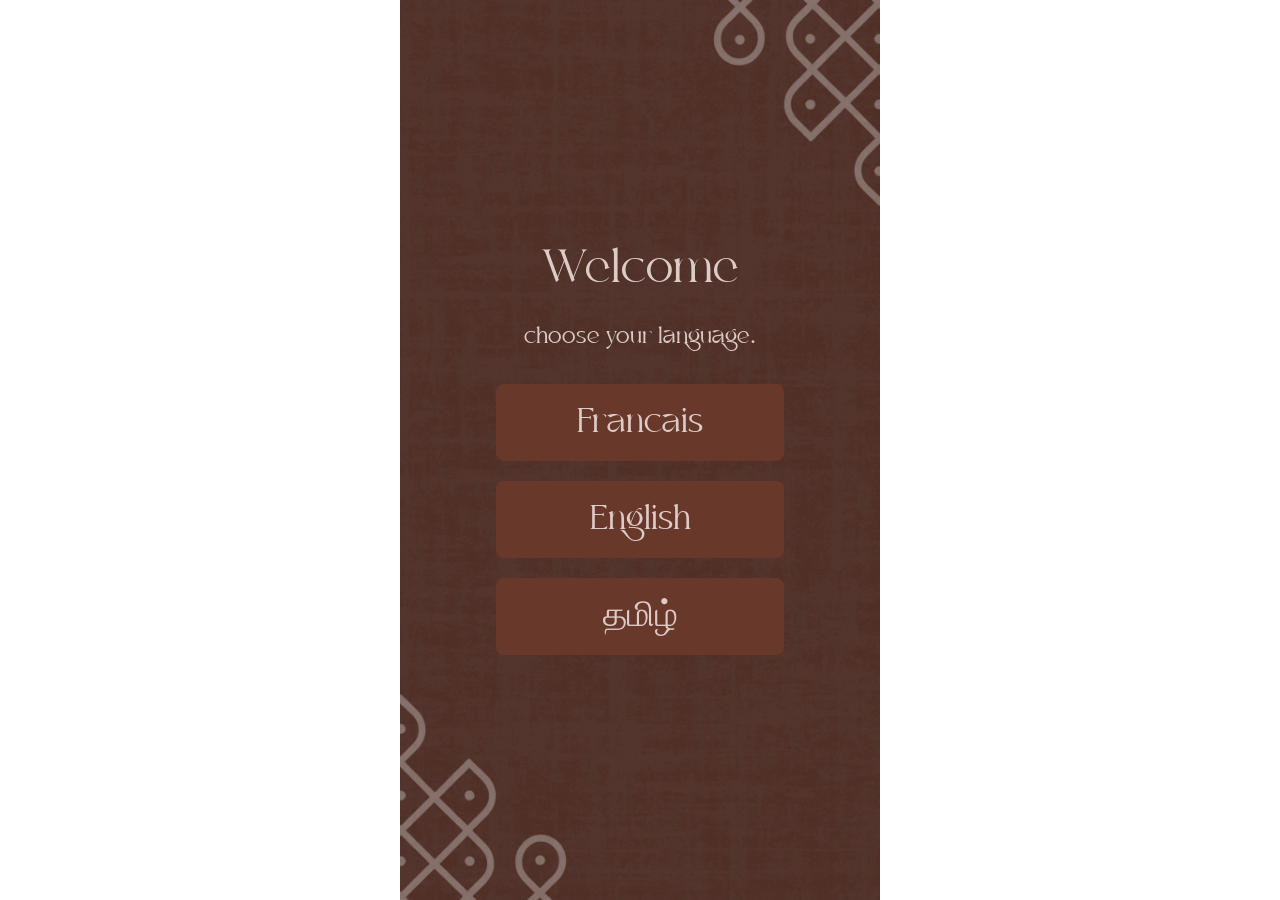
==== index.html @ c81c8fd9 "Ajout main page reception" ====
<!DOCTYPE html>
<html lang="fr">
    <head>
        <meta charset="utf-8">
        <meta name="viewport" content="width=device-width, initial-scale=1.0, maximum-scale=1.0, user-scalable=no, viewport-fit=cover">
        <title>Niv & Pri - Wedding</title>
        <link rel="stylesheet" href="css/main/main.css">
        <link rel="stylesheet" href="css/loader.css">
        <link rel="stylesheet" href="https://unpkg.com/aos@next/dist/aos.css" />
    </head>
    <body>

        <div class="loader" id="loader">
            <img src="assets/img/p-n-logo.png"/>

            <div class="loader__track">
                <div class="loader__bar" id="loader__bar"></div>
            </div>
        </div>
 

        <div id="language-screen" class="language-section">

            <div class="language-title">
                <span class="bold-text">Welcome</span>
                <br>
                <span class="regular-text">choose your language.</span>
            </div>
            <div class="language-fr">
                <button class="language-box" onclick="selectLang('fr')">
                   <span>Francais</span> 
                </button>
            </div>
            <div class="language-an">
                <button class="language-box" onclick="selectLang('en')">
                    <span>English</span>
                </button>
            </div>
            <div class="language-ta">
                <button class="language-box" onclick="selectLang('ta')">
                    <span>தமிழ்</span>
                </button>
            </div>
            <img class="kolam-1" src="assets/img/kolam.png" />
            <img class="kolam-2" src="assets/img/kolam.png" />
        </div>
       
        <div id="content-screen" class="content-section">
            
            <div id="main-screen" class="main-section">

                    <div class="main-title">
                        <h1>Priyangan & Nivertha</h1>
                    </div>
                    <div class="main-deco">
                        <img class="main-deco-1" src="assets/img/deco-guirlande.png"/>
                        <img class="main-deco-2" src="assets/img/deco-guirlande.png"/>
                    </div>
                    <div class="main-image">
                        <img src="assets/img/cadre_pi_ni.png" class="colo-img"/>
                    </div>
                    <div class="main-desc">
                        <span data-i18n="main-rel-details" class="main-desc-animation-1">Hindu Ceremony Details</span>
                        <span data-i18n="main-rec-details" class="main-desc-animation-2">Reception Details</span>
                    </div>
            </div>

            <div  class="infos-section">
                
                <div class="info-bar"><hr/></div>
                <div class="info-bg-logo-1">
                    <img src="assets/img/lotus.png"/>
                </div>
                <div class="info-desc">
                    <p data-i18n="info-desc" class="info-desc">
                        Bienvenue sur notre site web dédié à notre mariage. Vous trouverez ici toutes les informations nécessaires pour vous guider tout au long de cette journée très spéciale. Nous avons hâte de créer ces souvenirs avec vous. 
                        Jetez un œil ci-dessous pour ne rien manquer ! 
                    </p>
                </div>
                <div class="info-bg-logo-2">
                    <img src="assets/img/lotus.png"/>
                    </div>
                <div class="info-image-1"> 
                    <img src="assets/img/cadre-pri.png"/>
                </div>
                <div class="info-image-2">
                    <img src="assets/img/cadre-niv.png"/>
                </div>


            </div>


            <div class="superposed-images-section">
                 <div class="superposed-logo">
                        <img src="assets/img/ganesh-2.png"/>
                    </div>
                <div class="superposed-container">
                    <!-- Logo centré au-dessus -->
                   
                    
                    <!-- 4 images superposées -->
                    <div class="superposed-grid">
                        <!-- Image 1 - en haut à gauche -->
                        <div class="superposed-item item-1">
                            <img src="assets/img/env_back.png" alt="Image 1" />
                        </div>
                        
                        <!-- Image 2 - en haut à droite -->
                        <div class="superposed-item item-2">
                            <div class="image-trigger" data-i18n-data-image="img-carte-fr" data-image="assets/img/carte-fr.png" style="cursor: pointer;">

                                <img  data-i18n-img="img-carte-fr" src="assets/img/carte-reception-en.png" alt="Carte"/>
                            </div>
                        </div>
                        
                        <!-- Image 3 - en bas à gauche -->
                        <div class="superposed-item item-3">
                           <img src="assets/img/jasmin.png"/>
                        </div>
                        
                        <div class="superposed-item item-4">
                            <img src="assets/img/paon.png"/>
                        </div>

                        <div class="superposed-item item-5">
                            <img src="assets/img/carte-pn.png"/>
                        </div>
                        <!-- Image 4 - en bas à droite -->
                        <div class="superposed-item item-6">
                            <img src="assets/img/env_front.png" alt="Image 6" />
                        </div>
                    </div>
                </div>
            </div>

            <div class="ct-section">
                <div class="ct-deco">
                <img class="ct-deco-1" src="assets/img/deco-guirlande-2.png"/>
                </div>
                <div class="ct-title">
                    <h1 data-i18n="cd-title">Count Down</h1>
                </div>
                <div class="ct-content">
                    <div class="ct-days">
                        <h1 id="ct-h1-days"> -- </h1>
                        <p data-i18n="cd-days">days</p>
                    </div>
                    <div class="ct-hours">
                        <h1 id="ct-h1-hours"> -- </h1>
                        <p data-i18n="cd-hours">hours</p>
                    </div>
                    <div class="ct-mins">
                        <h1 id="ct-h1-mins"> -- </h1>
                        <p data-i18n="cd-minutes">minutes</p>
                    </div>
                    <div class="ct-secs">
                        <h1 id="ct-h1-secs"> -- </h1>
                        <p data-i18n="cd-secondes">secondes</p>
                    </div>

                </div>
            </div>

            <div class="rel-place-section">
                <div class="rel-place-title"> 
                    <h1 data-i18n="rel-place-title">About the place</h1>
                </div>
                <div class="rel-place-image">
                    <img src="assets/img/carte-salle.png"/>
                </div>
                <div class="rel-place-desc">
                    <h1 data-i18n="rel-place-desc" class="rel-place-desc-title">
                        The ceremony
                    </h1>
                    <p class="rel-place-desc-adresse">
                        La Verrière 91
                        <br>
                        3 Rue Marie Marvingt, 
                        <br>
                        91700 Fleury-Mérogis
                    </p>
                    
                </div>
                <div class="rel-place-dress-code">
                    <h1 data-i18n="rel-place-dress-code" class="rel-place-dress-code-title">Dress code</h1>
                    <p data-i18n="rel-place-dress-code-desc"  class="rel-place-dress-code-desc">
                        Timeless Tradition. We invite you to wear your finest traditional attire in a palette of off-white, gold, and foliage green.
                    </p>
                        <div class="rel-place-colors">
                        <span class="rel-color-code-1"></span>
                        <span class="rel-color-code-2"></span>
                        <span class="rel-color-code-3"></span>
                </div>
                </div>
                
            </div>
            
        <div class="tl-wrap">
            <h2 data-i18n="tl-title" class="tl-title">Timeline</h2>
            <div class="tl-grid">
                <div class="tl-vline"></div>
                
                <!-- Row 1 -->
                <div class="tl-empty" style="grid-column:1; grid-row:1;">
                    <img class="tl-empty-img-left" src="assets/img/vanakkam.png" />

                </div>
                <div class="tl-center" style="grid-row:1;">
                    <div class="tl-dot-tip"></div>
                </div>
                <div class="tl-right-cell" style="grid-row:1;">
                    <div class="inner">
                        <div class="tl-hline"></div>
                        <div class="tl-dot-tip"></div>
                        <div class="tl-content" data-i18n-modal-desc="tl-desc-full-1" data-modal-title="VANAKKAM" data-modal-desc=
                        "The wedding day begins at dawn with the resonant sounds of the Nadaswaram and the Thavil. These two instruments are inseparable in Tamil temple and wedding music; their combined sound is considered supremely auspicious and signals that a sacred
 event is underway.">
                            <h3 >VANAKKAM</h3>
                            <p data-i18n="tl-desc-1">An auspicious welcome.</p>
                            <button data-i18n="tl-desc-read" class="open-modal-btn">Read more</button>
                        </div>
                    </div>
                </div>
                
                <!-- Row 2 -->
                <div class="tl-left-cell" style="grid-row:2;">
                    <div class="inner">
                        <div class="tl-hline"></div>
                        <div class="tl-dot-tip"></div>
                        <div class="tl-content" data-i18n-modal-desc="tl-desc-full-2" data-modal-title="MAPPILAI ALAIPPU " data-modal-desc=
                        "The groom arrives at the venue and is received by the bride's family. The Thozhan (the bride's brother) washes the groom's feet to formally welcomes him into the family. The groom gifts the Thozhan a gold ring in return. Two married women then perform Aalathi, circling a tray bearing a flame three times around the groom to ward off evil spirits and negativity. 
The bride's father garlands the groom.
                        ">
                            <h3>MAPPILAI ALAIPPU </h3>
                            <p data-i18n="tl-desc-2">Welcoming the groom.</p>
                            <button data-i18n="tl-desc-read" class="open-modal-btn">Read more</button>
                        </div>
                    </div>
                </div>
                <div class="tl-center" style="grid-row:2;">
                    <div class="tl-dot-tip"></div>
                </div>
                <div class="tl-empty" style="grid-column:3; grid-row:2;">
                    <img style="width: 75%; top: -10px;"  class="tl-empty-img-right" src="assets/img/tolen.png" />

                </div>
                
                <!-- Row 3 -->
                <div class="tl-empty" style="grid-column:1; grid-row:3;">
                    <img style="width: 80%" class="tl-empty-img-left" src="assets/img/aalathi.png" />

                </div>
                <div class="tl-center" style="grid-row:3;">
                    <div class="tl-dot-tip"></div>
                </div>
                <div class="tl-right-cell" style="grid-row:3;">
                    <div class="inner">
                        <div class="tl-hline"></div>
                        <div class="tl-dot-tip"></div>
                        <div class="tl-content" data-i18n-modal-desc="tl-desc-full-3" data-modal-title="AALATHI" data-modal-desc=
                        "After the welcoming, the groom is accompanied by his family and groomsmen carrying decorated trays to the Manavarai (the ceremonial wedding stage) where the sacred fire has been prepared and the Iyer (priest) awaits. Throughout the ceremony, the priest chants Vedic and Saiva mantras.
                        ">
                            <h3>AALATHI</h3>
                            <p data-i18n="tl-desc-3">Lighting of the lamp.</p>
                            <button data-i18n="tl-desc-read" class="open-modal-btn">Read more</button>
                        </div>
                    </div>
                </div>
                
                <!-- Row 4 -->
                <div class="tl-left-cell" style="grid-row:4;">
                    <div class="inner">
                        <div class="tl-hline"></div>
                        <div class="tl-dot-tip"></div>
                        <div class="tl-content" data-i18n-modal-desc="tl-desc-full-4" data-modal-title="PILLAIYAR PUJAI" data-modal-desc=
                        "The priest formally commences the ceremony by invoking Lord Ganesha (Pillaiyar), the remover of obstacles, to ensure the wedding proceeds without hindrance. Prayers are offered, and the sacred space is sanctified. This step marks the spiritual 'start' of all rites that follow.
                        ">
                            <h3>PILLAIYAR PUJAI</h3>
                            <p data-i18n="tl-desc-4">Commencement of the ceremony.</p>
                            <button data-i18n="tl-desc-read" class="open-modal-btn">Read more</button>
                        </div>
                    </div>
                </div>
                <div class="tl-center" style="grid-row:4;">
                    <div class="tl-dot-tip"></div>
                </div>
                <div class="tl-empty" style="grid-column:3; grid-row:4;">
                    <img class="tl-empty-img-right" src="assets/img/pillaiyar_pujai.png" />
                </div>
                
                <!-- Row 5 -->
                <div class="tl-empty" style="grid-column:1; grid-row:5;">
                    <img style="    top: -9px;" class="tl-empty-img-left" src="assets/img/cappu.png" />

                </div>
                <div class="tl-center" style="grid-row:5;">
                    <div class="tl-dot-tip"></div>
                </div>
                <div class="tl-right-cell" style="grid-row:5;">
                    <div class="inner">
                        <div class="tl-hline"></div>
                        <div class="tl-dot-tip"></div>
                        <div class="tl-content" data-i18n-modal-desc="tl-desc-full-5" data-modal-title="KAPPU KATTU" data-modal-desc=
                        "The groom undergoes a purification ritual:
&lt;/li&gt;&lt;li&gt;He is given a Therpai (a ring made of darbha grass) to wear, symbolising mental purity and focus.
&lt;/li&gt;&lt;li&gt;A saffron thread (kaapu) is tied around his right wrist by the priest, serving as spiritual protection against ill wishes and negative energy.
                        ">
                            <h3>KAPPU KATTU</h3>
                            <p data-i18n="tl-desc-5">Purifying the groom.</p>
                            <button data-i18n="tl-desc-read" class="open-modal-btn">Read more</button>
                        </div>
                    </div>
                </div>
                
                <!-- Row 6 -->
                <div class="tl-left-cell" style="grid-row:6;">
                    <div class="inner">
                        <div class="tl-hline"></div>
                        <div class="tl-dot-tip"></div>
                        <div class="tl-content" data-i18n-modal-desc="tl-desc-full-6" data-modal-title="MANAMAGAL VARUKA - KANNIKA THAANAM" data-modal-desc=
                        "The bride enters the Manavarai, escorted by the Thozhi (the groom's sister or a female relative), her bridesmaids, and her family. She is seated to the right of the groom. The bride's parents formally give their daughter to the groom and his family. The groom promises to protect and cherish her throughout their life. 
                        ">
                            <h3>MANAMAGAL VARUKA - KANNIKA THAANAM</h3>
                            <p data-i18n="tl-desc-6">Arrival of the bride & giving her away.</p>
                            <button data-i18n="tl-desc-read" class="open-modal-btn">Read more</button>
                        </div>
                    </div>
                </div>
                <div class="tl-center" style="grid-row:6;">
                    <div class="tl-dot-tip"></div>
                </div>
                <div class="tl-empty" style="grid-column:3; grid-row:6;">
                    <img style="width: 60%; top: -5px;" class="tl-empty-img-right" src="assets/img/manamagal.png" />

                </div>
                
                <!-- Row 7 -->
                <div class="tl-empty" style="grid-column:1; grid-row:7;">
                    <img style="    top: 17px;" class="tl-empty-img-left" src="assets/img/saree.png" />

                </div>
                <div class="tl-center" style="grid-row:7;">
                    <div class="tl-dot-tip"></div>
                </div>
                <div class="tl-right-cell" style="grid-row:7;">
                    <div class="inner">
                        <div class="tl-hline"></div>
                        <div class="tl-dot-tip"></div>
                        <div class="tl-content" data-i18n-modal-desc="tl-desc-full-7" data-modal-title="KOORAI SARI &amp; THALI" data-modal-desc=
                        "The groom presents the bride with two sacred items:
&lt;/li&gt;&lt;li&gt;Koorai Pudavai: the wedding saree, gifted by the groom's family.
&lt;/li&gt;&lt;li&gt;Thali: the sacred gold pendant. It is the symbol of marriage.
&#10;Both items are placed on a tray, blessed by the priest, and then circulated among the assembled guests so that everyone may touch them and impart their blessings. The bride then leaves the stage to change into the Koorai saree.
">
                            <h3>KOORAI SARI &amp; THALI</h3>
                            <p data-i18n="tl-desc-7">Blessing the wedding sari and necklace.</p>
                            <button data-i18n="tl-desc-read" class="open-modal-btn">Read more</button>
                        </div>
                    </div>
                </div>
                
                <!-- Row 8 -->
                <div class="tl-left-cell" style="grid-row:8;">
                    <div class="inner">
                        <div class="tl-hline"></div>
                        <div class="tl-dot-tip"></div>
                        <div class="tl-content" data-i18n-modal-desc="tl-desc-full-8" data-modal-title="THALI KATTU" data-modal-desc=
                        "This is THE central moment of the entire wedding, the Muhurtham.
The bride returns to the Manavarai in her Koorai saree, holding a garland for the groom. As the Nadaswaram reaches a dramatic crescendo (the Ketti Melam), the groom ties the Thali around the bride's neck with three knots. The groom applies Kungumam (red vermillion) to the bride's hair parting, signifying her married status. The couple exchanges garlands, typically three times, symbolising mutual acceptance. 
The couple is declared husband and wife.
">
                            <h3>THALI KATTU</h3>
                            <p data-i18n="tl-desc-8">Tying the sacred knot.</p>
                            <button data-i18n="tl-desc-read" class="open-modal-btn">Read more</button>
                        </div>
                    </div>
                </div>
                <div class="tl-center" style="grid-row:8;">
                    <div class="tl-dot-tip"></div>
                </div>
                <div class="tl-empty" style="grid-column:3; grid-row:8;">
                    <img class="tl-empty-img-right" src="assets/img/thali.png" />

                </div>
                
                <!-- Row 9 -->
                <div class="tl-empty" style="grid-column:1; grid-row:9;">
                    <img style="    top: 9px;" class="tl-empty-img-left" src="assets/img/saptapadi.png" />

                </div>
                <div class="tl-center" style="grid-row:9;">
                    <div class="tl-dot-tip"></div>
                </div>
                <div class="tl-right-cell" style="grid-row:9;">
                    <div class="inner">
                        <div class="tl-hline"></div>
                        <div class="tl-dot-tip"></div>
                        <div class="tl-content" data-i18n-modal-desc="tl-desc-full-9" data-modal-title="SAPTAPADI & AMMI MIDITHAL" data-modal-desc=
                        "
                        The newly married couple performs the Saptapadi, seven steps taken together. These steps represent the four purposes of life: Dharma (ethics), Artha (prosperity), Kama (love), and Moksha (spiritual liberation). After the seven steps, the groom leads the bride to the Ammi (a granite grinding stone). He places her right foot upon it, symbolising that their bond is as strong and unshakeable as stone. He then adorns each of her feet with a Metti (silver toe ring).
                        ">
                            <h3>SAPTAPADI & AMMI MIDITHAL</h3>
                            <p data-i18n="tl-desc-9">The seven steps and toe-ring ceremony.</p>
                            <button data-i18n="tl-desc-read" class="open-modal-btn">Read more</button>
                        </div>
                    </div>
                </div>
                
                <!-- Row 10 -->
                <div class="tl-left-cell" style="grid-row:10;">
                    <div class="inner">
                        <div class="tl-hline"></div>
                        <div class="tl-dot-tip"></div>
                        <div class="tl-content" data-i18n-modal-desc="tl-desc-full-10" data-modal-title="ASSERVATHAM &amp; VIDAI" data-modal-desc=
                        "
                        The ceremony concludes with a final Aalathi performed in front of the couple to dispel any remaining negativity and Asirvatham (blessings) with both of parents and then elders. A festive wedding feast (traditionally vegetarian, served on banana leaves) follows, marking the joyous conclusion.
                        ">
                            <h3>ASSERVATHAM &amp; VIDAI</h3>
                            <p  data-i18n="tl-desc-10">Final blessings bride's farewell.</p>
                            <button data-i18n="tl-desc-read" class="open-modal-btn">Read more</button>
                        </div>
                    </div>
                </div>
                <div class="tl-center" style="grid-row:10;">
                    <div class="tl-dot-tip"></div>
                </div>
                <div class="tl-empty" style="grid-column:3; grid-row:10;">
                    <img  style="width: 80%; top: 15px;" class="tl-empty-img-right" src="assets/img/vidai.png" />

                </div>
            </div>

           
        </div>
        <div class="rcp-main">
            <div class="rcp-main-title">
                <h1 data-i18n="rcp-main-title">Wedding Reception</h1>
            </div>
            <!-- <div class="rcp-main-image">
                <img src="assets/img/cadre_or.png"/>
            </div> -->
            <div class="rcp-main-text">
                <h1>Priyangan & Nivertha</h1>
                <p data-i18n="rcp-main-desc">
                    We are delighted to welcome you to celebrate our union during an unforgettable reception evening.
                    <br>
                    Join us to share a moment of joy, dance, and festivities. An evening of elegance and good cheer awaits you, with cake cutting, a delicious dinner, and many surprises until the end of the night.
                </p>
            </div> 
        </div>
            
        <div class="superposed-2-images-section">
            <div class="superposed-2-logo">
                <img src="assets/img/bells.png"/>
            </div>
            <div class="superposed-2-container">
                <!-- Logo centré au-dessus -->
                
                
                <!-- 4 images superposées -->
                <div class="superposed-2-grid">
                    <!-- Image 1 - en haut à gauche -->
                    <div class="superposed-2-item item-2-1">
                        <img src="assets/img/env_2_back.png" alt="Image 1" />
                    </div>
                    
                    <!-- Image 2 - en haut à droite -->
                    <div class="superposed-2-item item-2-2">
                        <div class="image-trigger" data-i18n-data-image="img-carte-reception" data-image="assets/img/carte-reception.png" style="cursor: pointer;">

                            <img data-i18n-img="img-carte-reception" src="assets/img/carte-reception.png" alt="Carte"/>
                        </div>
                    </div>
                    
                    <!-- Image 3 - en bas à gauche -->
                    <div class="superposed-2-item item-2-3">
                        <img src="assets/img/fleur.png"/>
                    </div>
                    
                    <div class="superposed-2-item item-2-4">
                        <img src="assets/img/bague.png"/>
                    </div>

                    <div class="superposed-2-item item-2-5">
                        <img src="assets/img/reception-pn.png"/>
                    </div>
                    <!-- Image 4 - en bas à droite -->
                    <div class="superposed-2-item item-2-6">
                        <img src="assets/img/env_2_front.png" alt="Image 6" />
                    </div>
                </div>
            </div>
        </div>

        <div class="ct-rcp-section" data-i18n-bg="img-ct-rcp-bg">
            <div class="ct-rcp-deco">
            </div>
            <!-- <div class="ct-rcp-title">
                <h1>Count Down</h1>
            </div> -->
            <div class="ct-rcp-content">
                <div class="ct-rcp-days">
                    <h1 id="ct-rcp-h1-days"> -- </h1>
                    <p data-i18n="cd-days">days</p>
                </div>
                <div class="ct-rcp-hours">
                    <h1 id="ct-rcp-h1-hours"> -- </h1>
                    <p data-i18n="cd-hours">hours</p>
                </div>
                <div class="ct-rcp-mins">
                    <h1 id="ct-rcp-h1-mins"> -- </h1>
                    <p data-i18n="cd-minutes">minutes</p>
                </div>
                <div class="ct-rcp-secs">
                    <h1 id="ct-rcp-h1-secs"> -- </h1>
                    <p data-i18n="cd-secondes">secondes</p>
                </div>

            </div>
        </div>

        <div class="rec-place-section">
            <div class="rec-place-title"> 
                <h1 data-i18n="rel-place-title">About the place</h1>
            </div>
            <div class="rec-place-image">
                <img src="assets/img/espace_eden.jpeg"/>
            </div>
            <div class="rec-place-desc">
                <h1 data-i18n="rel-place-desc" class="rec-place-desc-title">
                    La céremonie
                </h1>
                <p class="rec-place-desc-adresse">
                    ESPACE EDEN
                    <br>
                    2 Rue de l'Industrie
                    <br>
                    77270 Villeparisis
                </p>
                <img class="rec-place-desc-img" src="assets/img/fleur.png"/>
                
            </div>      
            <div class="rec-place-dress-code">
                <h1 data-i18n="rel-place-dress-code" class="rec-place-dress-code-title">Dress code</h1>
                <p data-i18n="rcp-place-dress-code-desc" class="rec-place-dress-code-desc">
                    Electro Chic. We invite you to wear bold and vibrant colors from our palette. bright, striking tones to create an energetic and unforgettable atmosphere.
                </p>
                    <div class="rec-place-colors">
                    <span class="rec-color-code-1"></span>
                    <span class="rec-color-code-2"></span>
                    <span class="rec-color-code-3"></span>
                    <span class="rec-color-code-4"></span>
                    <span class="rec-color-code-5"></span>
            </div>
            </div>
            
        </div>

        <div class="custom-timeline-wrap">
            <div class="custom-timeline-deco">
                <img class="custom-timeline-deco-1" src="assets/img/deco-fleur.png"/>
            </div>
            <h2 data-i18n="tl-title" class="custom-timeline-title">Timeline</h2>
            
            <div class="custom-timeline-grid">
                <div class="custom-tl-vline"></div>
                
                <!-- Élément 1 - Gauche -->
                <div class="custom-tl-row">
                    <div class="custom-tl-left">
                        <div class="custom-tl-image-wrapper">
                            <img src="assets/img/bride_groom.png" alt="Étape 1" class="custom-tl-img" />
                        </div>
                        <div class="custom-tl-text">
                            <h3 data-i18n="custom-tl-1-heure">6:00 Pm</h3>
                            <p data-i18n="custom-tl-1-desc">Entry of the bride and groom</p>
                        </div>
                        <div class="custom-tl-connector"></div>
                    </div>
                    <div class="custom-tl-center">
                        <img style="
                                        transform: rotate(-15deg);
                                    "
                        src="assets/img/coeur.png" alt="coeur" class="custom-tl-heart" />
                    </div>
                    <div class="custom-tl-right-empty"></div>
                </div>
                
                <!-- Élément 2 - Droite -->
                <div class="custom-tl-row">
                    <div class="custom-tl-left-empty"></div>
                    <div class="custom-tl-center">
                        <img style="
                                        transform: rotate(15deg);
                                    " src="assets/img/coeur.png" alt="coeur" class="custom-tl-heart" />
                    </div>
                    <div class="custom-tl-right">
                        <div class="custom-tl-connector"></div>
                        <div class="custom-tl-image-wrapper">
                            <img src="assets/img/cake.png" alt="Étape 2" class="custom-tl-img" />
                        </div>
                        <div class="custom-tl-text">
                            <h3 data-i18n="custom-tl-2-heure">7:00 Pm</h3>
                            <p data-i18n="custom-tl-2-desc">CAKE <br> CUTTING</p>
                        </div>
                    </div>
                </div>
                
                <!-- Élément 3 - Gauche -->
                <div class="custom-tl-row">
                    <div class="custom-tl-left">
                        <div class="custom-tl-image-wrapper">
                            <img src="assets/img/photo.png" alt="Étape 3" class="custom-tl-img" />
                        </div>
                        <div class="custom-tl-text">
                            <h3 data-i18n="custom-tl-3-heure">7:30 pm</h3>
                            <p data-i18n="custom-tl-3-desc">FAMILY & <br> friends PHOTO</p>
                        </div>
                        <div class="custom-tl-connector"></div>
                    </div>
                    <div class="custom-tl-center">
                        <img style="
                                        transform: rotate(-15deg);
                                    "
                                     src="assets/img/coeur.png" alt="coeur" class="custom-tl-heart" />
                    </div>
                    <div class="custom-tl-right-empty"></div>
                </div>
                
                <!-- Élément 4 - Droite -->
                <div class="custom-tl-row">
                    <div class="custom-tl-left-empty"></div>
                    <div class="custom-tl-center">
                        <img style="
                                        transform: rotate(15deg);
                                    "
                                    src="assets/img/coeur.png" alt="coeur" class="custom-tl-heart" />
                    </div>
                    <div class="custom-tl-right">
                        <div class="custom-tl-connector"></div>
                        <div class="custom-tl-image-wrapper">
                            <img src="assets/img/eat.png" alt="Étape 4" class="custom-tl-img" />
                        </div>
                        <div class="custom-tl-text">
                            <h3 data-i18n="custom-tl-4-heure">8:30 Pm</h3>
                            <p data-i18n="custom-tl-4-desc">dinner <br> served</p>
                        </div>
                    </div>
                </div>
                
                <!-- Élément 5 - Gauche -->
                <div class="custom-tl-row">
                    <div class="custom-tl-left">
                        <div class="custom-tl-image-wrapper">
                            <img src="assets/img/festifities.png" alt="Étape 5" class="custom-tl-img" />
                        </div>
                        <div class="custom-tl-text">
                            <h3 data-i18n="custom-tl-5-heure">9:00 pm</h3>
                            <p data-i18n="custom-tl-5-desc">festifities <br> continue</p>
                        </div>
                        <div class="custom-tl-connector"></div>
                    </div>
                    <div class="custom-tl-center">
                        <img style="
                                        transform: rotate(-15deg);
                                    "
                                    src="assets/img/coeur.png" alt="coeur" class="custom-tl-heart" />
                    </div>
                    <div class="custom-tl-right-empty"></div>
                </div>
                
                <!-- Élément 6 - Droite -->
                <div class="custom-tl-row">
                    <div class="custom-tl-left-empty"></div>
                    <div class="custom-tl-center">
                        <img style="
                                        transform: rotate(15deg);
                                    "
                                    src="assets/img/coeur.png" alt="coeur" class="custom-tl-heart" />
                    </div>
                    <div class="custom-tl-right">
                        <div class="custom-tl-connector"></div>
                        <div class="custom-tl-image-wrapper">
                            <img src="assets/img/dance.png" alt="Étape 6" class="custom-tl-img" />
                        </div>
                        <div class="custom-tl-text">
                            <h3 data-i18n="custom-tl-6-heure">10:00 Pm</h3>
                            <p data-i18n="custom-tl-6-desc">sOLO dANCE</p>
                        </div>
                    </div>
                </div>
                
                <!-- Élément 7 - Gauche -->
                <div class="custom-tl-row">
                    <div class="custom-tl-left">
                        <div class="custom-tl-image-wrapper">
                            <img src="assets/img/party.png" alt="Étape 7" class="custom-tl-img" />
                        </div>
                        <div class="custom-tl-text">
                            <h3 data-i18n="custom-tl-7-heure">10:30 pm</h3>
                            <p data-i18n="custom-tl-7-desc">night Party</p>
                        </div>
                        <div class="custom-tl-connector"></div>
                    </div>
                    <div class="custom-tl-center">
                        <img style="
                                        transform: rotate(-15deg);
                                    "
                                     src="assets/img/coeur.png" alt="coeur" class="custom-tl-heart" />
                    </div>
                    <div class="custom-tl-right-empty"></div>
                </div>
            </div>
        </div>
<!-- 
        </div>
    </div> -->

        <div id="modal-overlay" class="modal-overlay" aria-hidden="true">
            <div class="modal-inner" role="dialog" aria-modal="true">
                <img src="assets/img/card.png" class="modal-bg-img" />
                <div class="tl-modal-text-container">
                    <h3 class="tl-modal-title" id="modal-title"></h3>
                    <p class="tl-modal-desc" id="modal-desc"></p>
                    <button id="close-modal" class="modal-btn">Close</button>
                </div>
            </div>
        </div>

        <div id="image-modal-overlay" class="modal-overlay image-modal-overlay" aria-hidden="true">
            <div class="modal-inner image-modal-inner" role="dialog" aria-modal="true">
                <button id="close-image-modal" class="image-modal-close-btn">✕</button>
                <img id="modal-image" src="" alt="" class="modal-image-content" />
            </div>
        </div>

        <script src="https://unpkg.com/aos@next/dist/aos.js"></script>
        <script src="https://cdn.jsdelivr.net/npm/gsap@3.14.2/dist/gsap.min.js"></script>
        <script src="https://cdn.jsdelivr.net/npm/gsap@3.14.2/dist/ScrollTrigger.min.js"></script>
        <script src="https://cdn.jsdelivr.net/npm/gsap@3.14.2/dist/ScrollSmoother.min.js"></script>
        <script src="https://unpkg.com/split-type"></script>
        <script src="js/loader.js"></script>
        <script src="js/animation.js"></script>
        <script src="js/language.js"></script>
        <script src="js/countdown.js"></script>
    </body>
</html>
---- css/main/main.css ----
@import url("../font.css");
@import url("text.css");
@import url("div.css");
---- css/loader.css ----
/* --- Loader --- */
 
.loader {
    position: fixed;
    inset: 0;
    z-index: 9999;
    background-color: #f8f3df;
    display: flex;
    flex-direction: column;
    align-items: center;
    justify-content: center;
    gap: 24px;
    transition: opacity 0.6s ease, visibility 0.6s ease;
}
 

.loader.hidden {
    opacity: 0;
    visibility: hidden;
}
 
.loader__name {
    font-family: Satoshi-Regular;
    font-size: 5em;
    color: rgb(46, 21, 15);
    text-transform: uppercase;
    letter-spacing: 3px;
    opacity: 0.5;
}
 
.loader__track {
    width: 250px;
    height: 1px;
    background: rgba(37, 32, 31, 0.15);
    border-radius: 1px;
    overflow: hidden;
}
 
.loader__bar {
    height: 100%;
    width: 0%;
    background: rgb(46, 21, 15);
    border-radius: 1px;
    transition: width 0.3s ease;
}

.loader > img {
    width: 40%;
    height: auto;
}
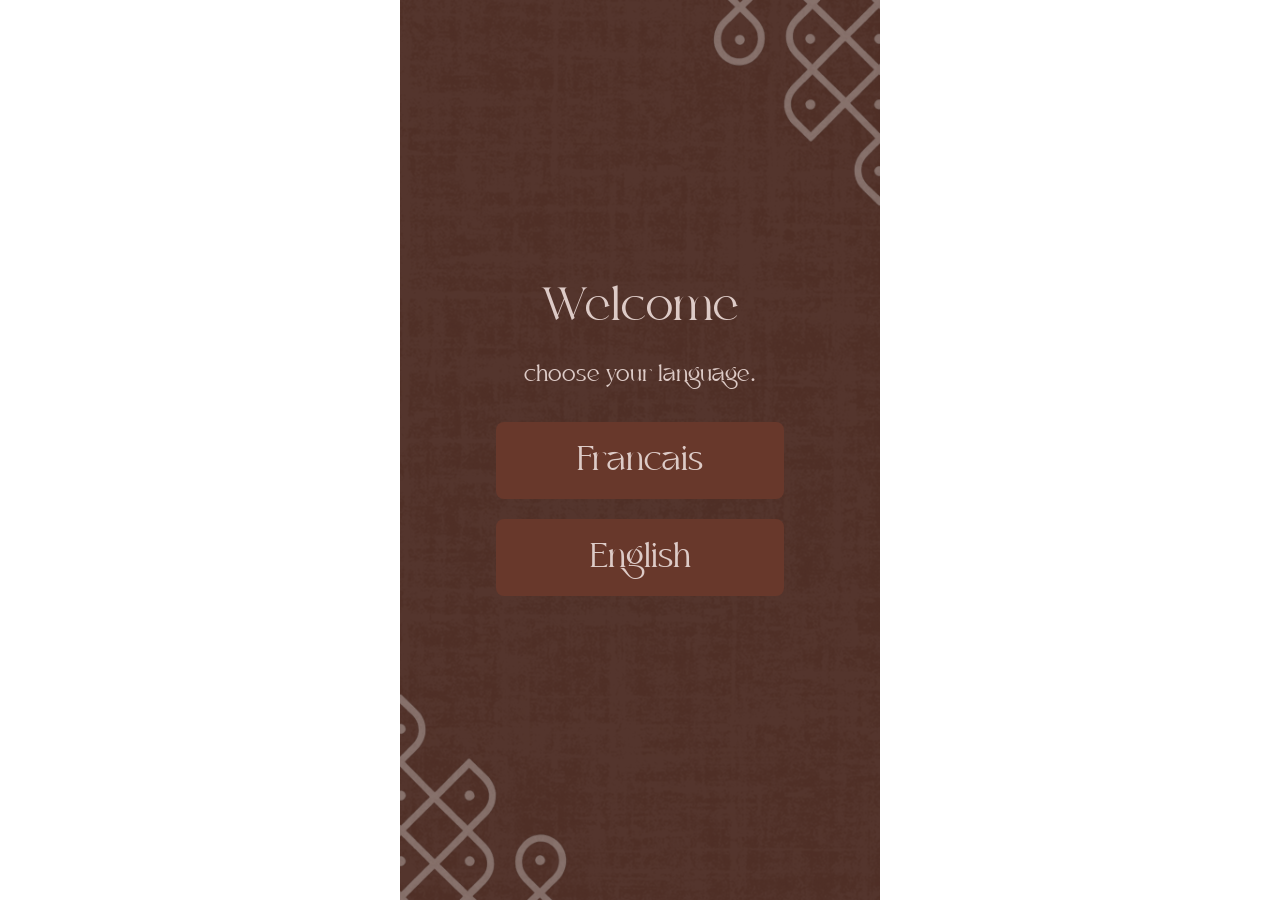
==== commit 2c8f227b: "ajout audio, retirer tamil" ====
--- a/index.html
+++ b/index.html
@@ -1,210 +1,192 @@
 <!DOCTYPE html>
 <html lang="fr">
-    <head>
-        <meta charset="utf-8">
-        <meta name="viewport" content="width=device-width, initial-scale=1.0, maximum-scale=1.0, user-scalable=no, viewport-fit=cover">
-        <title>Niv & Pri - Wedding</title>
-        <link rel="stylesheet" href="css/main/main.css">
-        <link rel="stylesheet" href="css/loader.css">
-        <link rel="stylesheet" href="https://unpkg.com/aos@next/dist/aos.css" />
-    </head>
-    <body>
-
-        <div class="loader" id="loader">
-            <img src="assets/img/p-n-logo.png"/>
-
-            <div class="loader__track">
-                <div class="loader__bar" id="loader__bar"></div>
-            </div>
-        </div>
- 
-
-        <div id="language-screen" class="language-section">
-
-            <div class="language-title">
-                <span class="bold-text">Welcome</span>
-                <br>
-                <span class="regular-text">choose your language.</span>
-            </div>
-            <div class="language-fr">
-                <button class="language-box" onclick="selectLang('fr')">
-                   <span>Francais</span> 
-                </button>
-            </div>
-            <div class="language-an">
-                <button class="language-box" onclick="selectLang('en')">
-                    <span>English</span>
-                </button>
-            </div>
-            <div class="language-ta">
-                <button class="language-box" onclick="selectLang('ta')">
-                    <span>தமிழ்</span>
-                </button>
-            </div>
-            <img class="kolam-1" src="assets/img/kolam.png" />
-            <img class="kolam-2" src="assets/img/kolam.png" />
-        </div>
-       
-        <div id="content-screen" class="content-section">
-            
-            <div id="main-screen" class="main-section">
-
-                    <div class="main-title">
-                        <h1>Priyangan & Nivertha</h1>
-                    </div>
-                    <div class="main-deco">
-                        <img class="main-deco-1" src="assets/img/deco-guirlande.png"/>
-                        <img class="main-deco-2" src="assets/img/deco-guirlande.png"/>
-                    </div>
-                    <div class="main-image">
-                        <img src="assets/img/cadre_pi_ni.png" class="colo-img"/>
-                    </div>
-                    <div class="main-desc">
-                        <span data-i18n="main-rel-details" class="main-desc-animation-1">Hindu Ceremony Details</span>
-                        <span data-i18n="main-rec-details" class="main-desc-animation-2">Reception Details</span>
-                    </div>
-            </div>
-
-            <div  class="infos-section">
-                
-                <div class="info-bar"><hr/></div>
-                <div class="info-bg-logo-1">
-                    <img src="assets/img/lotus.png"/>
-                </div>
-                <div class="info-desc">
-                    <p data-i18n="info-desc" class="info-desc">
-                        Bienvenue sur notre site web dédié à notre mariage. Vous trouverez ici toutes les informations nécessaires pour vous guider tout au long de cette journée très spéciale. Nous avons hâte de créer ces souvenirs avec vous. 
-                        Jetez un œil ci-dessous pour ne rien manquer ! 
-                    </p>
-                </div>
-                <div class="info-bg-logo-2">
-                    <img src="assets/img/lotus.png"/>
-                    </div>
-                <div class="info-image-1"> 
-                    <img src="assets/img/cadre-pri.png"/>
-                </div>
-                <div class="info-image-2">
-                    <img src="assets/img/cadre-niv.png"/>
-                </div>
-
-
-            </div>
-
-
-            <div class="superposed-images-section">
-                 <div class="superposed-logo">
-                        <img src="assets/img/ganesh-2.png"/>
-                    </div>
-                <div class="superposed-container">
-                    <!-- Logo centré au-dessus -->
-                   
-                    
-                    <!-- 4 images superposées -->
-                    <div class="superposed-grid">
-                        <!-- Image 1 - en haut à gauche -->
-                        <div class="superposed-item item-1">
-                            <img src="assets/img/env_back.png" alt="Image 1" />
-                        </div>
-                        
-                        <!-- Image 2 - en haut à droite -->
-                        <div class="superposed-item item-2">
-                            <div class="image-trigger" data-i18n-data-image="img-carte-fr" data-image="assets/img/carte-fr.png" style="cursor: pointer;">
-
-                                <img  data-i18n-img="img-carte-fr" src="assets/img/carte-reception-en.png" alt="Carte"/>
-                            </div>
-                        </div>
-                        
-                        <!-- Image 3 - en bas à gauche -->
-                        <div class="superposed-item item-3">
-                           <img src="assets/img/jasmin.png"/>
-                        </div>
-                        
-                        <div class="superposed-item item-4">
-                            <img src="assets/img/paon.png"/>
-                        </div>
-
-                        <div class="superposed-item item-5">
-                            <img src="assets/img/carte-pn.png"/>
-                        </div>
-                        <!-- Image 4 - en bas à droite -->
-                        <div class="superposed-item item-6">
-                            <img src="assets/img/env_front.png" alt="Image 6" />
-                        </div>
-                    </div>
-                </div>
-            </div>
-
-            <div class="ct-section">
-                <div class="ct-deco">
-                <img class="ct-deco-1" src="assets/img/deco-guirlande-2.png"/>
-                </div>
-                <div class="ct-title">
-                    <h1 data-i18n="cd-title">Count Down</h1>
-                </div>
-                <div class="ct-content">
-                    <div class="ct-days">
-                        <h1 id="ct-h1-days"> -- </h1>
-                        <p data-i18n="cd-days">days</p>
-                    </div>
-                    <div class="ct-hours">
-                        <h1 id="ct-h1-hours"> -- </h1>
-                        <p data-i18n="cd-hours">hours</p>
-                    </div>
-                    <div class="ct-mins">
-                        <h1 id="ct-h1-mins"> -- </h1>
-                        <p data-i18n="cd-minutes">minutes</p>
-                    </div>
-                    <div class="ct-secs">
-                        <h1 id="ct-h1-secs"> -- </h1>
-                        <p data-i18n="cd-secondes">secondes</p>
-                    </div>
-
-                </div>
-            </div>
-
-            <div class="rel-place-section">
-                <div class="rel-place-title"> 
-                    <h1 data-i18n="rel-place-title">About the place</h1>
-                </div>
-                <div class="rel-place-image">
-                    <img src="assets/img/carte-salle.png"/>
-                </div>
-                <div class="rel-place-desc">
-                    <h1 data-i18n="rel-place-desc" class="rel-place-desc-title">
-                        The ceremony
-                    </h1>
-                    <p class="rel-place-desc-adresse">
-                        La Verrière 91
-                        <br>
-                        3 Rue Marie Marvingt, 
-                        <br>
-                        91700 Fleury-Mérogis
-                    </p>
-                    
-                </div>
-                <div class="rel-place-dress-code">
-                    <h1 data-i18n="rel-place-dress-code" class="rel-place-dress-code-title">Dress code</h1>
-                    <p data-i18n="rel-place-dress-code-desc"  class="rel-place-dress-code-desc">
-                        Timeless Tradition. We invite you to wear your finest traditional attire in a palette of off-white, gold, and foliage green.
-                    </p>
-                        <div class="rel-place-colors">
-                        <span class="rel-color-code-1"></span>
-                        <span class="rel-color-code-2"></span>
-                        <span class="rel-color-code-3"></span>
-                </div>
-                </div>
-                
-            </div>
-            
+<head>
+    <meta charset="utf-8">
+    <meta name="viewport" content="width=device-width, initial-scale=1.0, maximum-scale=1.0, user-scalable=no, viewport-fit=cover">
+    <title>Niv & Pri - Wedding</title>
+    <link rel="stylesheet" href="css/main/main.css">
+    <link rel="stylesheet" href="css/loader.css">
+    <link rel="stylesheet" href="https://unpkg.com/aos@next/dist/aos.css" />
+</head>
+<body>
+
+    <!-- ==================== LOADER ==================== -->
+    <div id="loader-overlay" class="loader">
+        <img src="assets/img/p-n-logo.png" alt="Logo">
+        <div class="loader__track">
+            <div id="loader-bar" class="loader__bar"></div>
+        </div>
+    </div>
+
+    <!-- ==================== ÉCRAN DE LANGUE ==================== -->
+    <div id="lang-screen" class="lang-screen">
+        <div class="lang-screen__title">
+            <span class="lang-screen__title-bold">Welcome</span>
+            <br>
+            <span class="lang-screen__title-regular">choose your language.</span>
+        </div>
+        <div class="lang-screen__option--fr">
+            <button class="lang-screen__btn" onclick="window.selectLang('fr')">
+                <span>Francais</span>
+            </button>
+        </div>
+        <div class="lang-screen__option--en">
+            <button class="lang-screen__btn" onclick="window.selectLang('en')">
+                <span>English</span>
+            </button>
+        </div>
+        <!-- <div class="lang-screen__option--ta">
+            <button class="lang-screen__btn" onclick="window.selectLang('ta')">
+                <span>தமிழ்</span>
+            </button>
+        </div> -->
+        <img class="lang-screen__kolam--left" src="assets/img/kolam.png" alt="Kolam">
+        <img class="lang-screen__kolam--right" src="assets/img/kolam.png" alt="Kolam">
+    </div>
+
+    <!-- ==================== CONTENU PRINCIPAL ==================== -->
+    <div id="content-screen" class="content">
+
+        <!-- SECTION MAIN -->
+        <div id="content-main" class="main">
+            <div class="main__title">
+                <h1>Priyangan & Nivertha</h1>
+            </div>
+            <div class="main__deco">
+                <img class="main__deco--left" src="assets/img/reli/deco-guirlande.png" alt="Décoration">
+                <img class="main__deco--right" src="assets/img/reli/deco-guirlande.png" alt="Décoration">
+            </div>
+            <div class="main__image">
+                <img src="assets/img/reli/cadre_pi_ni.png" class="main__image-frame" alt="Photo du couple">
+            </div>
+            <div class="main__desc">
+                <span data-i18n="main-rel-details" class="main__desc-link--hindu">Hindu Ceremony Details</span>
+                <span data-i18n="main-rec-details" class="main__desc-link--rcp">Reception Details</span>
+            </div>
+        </div>
+
+        <!-- SECTION INFOS -->
+        <div class="infos">
+            <div class="infos__bar"><hr/></div>
+            <div class="infos__bg-logo--top">
+                <img src="assets/img/reli/lotus.png" alt="Lotus">
+            </div>
+            <div class="infos__desc-wrap">
+                <p data-i18n="info-desc" class="infos__desc">
+                    Bienvenue sur notre site web dédié à notre mariage. Vous trouverez ici toutes les informations nécessaires pour vous guider tout au long de cette journée très spéciale. Nous avons hâte de créer ces souvenirs avec vous.
+                    Jetez un œil ci-dessous pour ne rien manquer !
+                </p>
+            </div>
+            <div class="infos__bg-logo--bottom">
+                <img src="assets/img/reli/lotus.png" alt="Lotus">
+            </div>
+            <div class="infos__image--bride">
+                <img src="assets/img/reli/cadre-pri.png" alt="Mariée">
+            </div>
+            <div class="infos__image--groom">
+                <img src="assets/img/reli/cadre-niv.png" alt="Marié">
+            </div>
+        </div>
+
+        <!-- SECTION SUPERPOSÉE 1 -->
+        <div class="superposed-images-section">
+            <div class="superposed-logo">
+                <img src="assets/img/reli/ganesh-2.png" alt="Ganesh">
+            </div>
+            <div class="superposed-container">
+                <div class="superposed-grid">
+                    <div class="superposed-item item-1">
+                        <img src="assets/img/reli/env_back.png" alt="Enveloppe">
+                    </div>
+                    <div class="superposed-item item-2">
+                        <div class="image-trigger" data-i18n-data-image="img-carte-fr" data-image="assets/img/reli/carte-fr.png" style="cursor: pointer;">
+                            <img data-i18n-img="img-carte-fr" src="assets/img/reli/carte-reception-en.png" alt="Carte">
+                        </div>
+                    </div>
+                    <div class="superposed-item item-3">
+                        <img src="assets/img/reli/jasmin.png" alt="Jasmin">
+                    </div>
+                    <div class="superposed-item item-4">
+                        <img src="assets/img/reli/paon.png" alt="Paon">
+                    </div>
+                    <div class="superposed-item item-5">
+                        <img src="assets/img/reli/carte-pn.png" alt="Carte">
+                    </div>
+                    <div class="superposed-item item-6">
+                        <img src="assets/img/reli/env_front.png" alt="Enveloppe">
+                    </div>
+                </div>
+            </div>
+        </div>
+
+        <!-- COUNTDOWN MARIAGE HINDOU -->
+        <div class="countdown-hindu">
+            <div class="countdown-hindu__deco">
+                <img class="countdown-hindu__deco-img" src="assets/img/reli/deco-guirlande-2.png" alt="Décoration">
+            </div>
+            <div class="countdown-hindu__title">
+                <h1 data-i18n="cd-title">Count Down</h1>
+            </div>
+            <div class="countdown-hindu__content">
+                <div class="countdown-hindu__item--days">
+                    <h1 id="countdown-hindu-days"> -- </h1>
+                    <p data-i18n="cd-days">days</p>
+                </div>
+                <div class="countdown-hindu__item--hours">
+                    <h1 id="countdown-hindu-hours"> -- </h1>
+                    <p data-i18n="cd-hours">hours</p>
+                </div>
+                <div class="countdown-hindu__item--mins">
+                    <h1 id="countdown-hindu-mins"> -- </h1>
+                    <p data-i18n="cd-minutes">minutes</p>
+                </div>
+                <div class="countdown-hindu__item--secs">
+                    <h1 id="countdown-hindu-secs"> -- </h1>
+                    <p data-i18n="cd-secondes">secondes</p>
+                </div>
+            </div>
+        </div>
+
+        <!-- SECTION LIEU MARIAGE HINDOU -->
+        <div class="rel-place-section">
+            <div class="rel-place-title">
+                <h1 data-i18n="rel-place-title">About the place</h1>
+            </div>
+            <div class="rel-place-image">
+                <img src="assets/img/reli/carte-salle.png" alt="Salle">
+            </div>
+            <div class="rel-place-desc">
+                <h1 data-i18n="rel-place-desc" class="rel-place-desc-title">The ceremony</h1>
+                <p class="rel-place-desc-adresse">
+                    La Verrière 91
+                    <br>
+                    3 Rue Marie Marvingt,
+                    <br>
+                    91700 Fleury-Mérogis
+                </p>
+            </div>
+            <div class="rel-place-dress-code">
+                <h1 data-i18n="rel-place-dress-code" class="rel-place-dress-code-title">Dress code</h1>
+                <p data-i18n="rel-place-dress-code-desc" class="rel-place-dress-code-desc">
+                    Timeless Tradition. We invite you to wear your finest traditional attire in a palette of off-white, gold, and foliage green.
+                </p>
+                <div class="rel-place-colors">
+                    <span class="rel-color-code-1"></span>
+                    <span class="rel-color-code-2"></span>
+                    <span class="rel-color-code-3"></span>
+                </div>
+            </div>
+        </div>
+
+        <!-- TIMELINE MARIAGE HINDOU -->
         <div class="tl-wrap">
             <h2 data-i18n="tl-title" class="tl-title">Timeline</h2>
             <div class="tl-grid">
                 <div class="tl-vline"></div>
-                
-                <!-- Row 1 -->
+
+                <!-- Timeline item 1 -->
                 <div class="tl-empty" style="grid-column:1; grid-row:1;">
-                    <img class="tl-empty-img-left" src="assets/img/vanakkam.png" />
-
+                    <img class="tl-empty-img-left" src="assets/img/reli/vanakkam.png" alt="Vanakkam">
                 </div>
                 <div class="tl-center" style="grid-row:1;">
                     <div class="tl-dot-tip"></div>
@@ -213,26 +195,27 @@
                     <div class="inner">
                         <div class="tl-hline"></div>
                         <div class="tl-dot-tip"></div>
-                        <div class="tl-content" data-i18n-modal-desc="tl-desc-full-1" data-modal-title="VANAKKAM" data-modal-desc=
-                        "The wedding day begins at dawn with the resonant sounds of the Nadaswaram and the Thavil. These two instruments are inseparable in Tamil temple and wedding music; their combined sound is considered supremely auspicious and signals that a sacred
- event is underway.">
-                            <h3 >VANAKKAM</h3>
+                        <div class="tl-content"
+                            data-i18n-modal-desc="tl-desc-full-1"
+                            data-modal-title="VANAKKAM"
+                            data-modal-desc="The wedding day begins at dawn with the resonant sounds of the Nadaswaram and the Thavil. These two instruments are inseparable in Tamil temple and wedding music; their combined sound is considered supremely auspicious and signals that a sacred event is underway.">
+                            <h3>VANAKKAM</h3>
                             <p data-i18n="tl-desc-1">An auspicious welcome.</p>
                             <button data-i18n="tl-desc-read" class="open-modal-btn">Read more</button>
                         </div>
                     </div>
                 </div>
-                
-                <!-- Row 2 -->
+
+                <!-- Timeline item 2 -->
                 <div class="tl-left-cell" style="grid-row:2;">
                     <div class="inner">
                         <div class="tl-hline"></div>
                         <div class="tl-dot-tip"></div>
-                        <div class="tl-content" data-i18n-modal-desc="tl-desc-full-2" data-modal-title="MAPPILAI ALAIPPU " data-modal-desc=
-                        "The groom arrives at the venue and is received by the bride's family. The Thozhan (the bride's brother) washes the groom's feet to formally welcomes him into the family. The groom gifts the Thozhan a gold ring in return. Two married women then perform Aalathi, circling a tray bearing a flame three times around the groom to ward off evil spirits and negativity. 
-The bride's father garlands the groom.
-                        ">
-                            <h3>MAPPILAI ALAIPPU </h3>
+                        <div class="tl-content"
+                            data-i18n-modal-desc="tl-desc-full-2"
+                            data-modal-title="MAPPILAI ALAIPPU"
+                            data-modal-desc="The groom arrives at the venue and is received by the bride's family. The Thozhan (the bride's brother) washes the groom's feet to formally welcomes him into the family. The groom gifts the Thozhan a gold ring in return. Two married women then perform Aalathi, circling a tray bearing a flame three times around the groom to ward off evil spirits and negativity. The bride's father garlands the groom.">
+                            <h3>MAPPILAI ALAIPPU</h3>
                             <p data-i18n="tl-desc-2">Welcoming the groom.</p>
                             <button data-i18n="tl-desc-read" class="open-modal-btn">Read more</button>
                         </div>
@@ -242,14 +225,12 @@
                     <div class="tl-dot-tip"></div>
                 </div>
                 <div class="tl-empty" style="grid-column:3; grid-row:2;">
-                    <img style="width: 75%; top: -10px;"  class="tl-empty-img-right" src="assets/img/tolen.png" />
-
-                </div>
-                
-                <!-- Row 3 -->
+                    <img style="width: 65%; top: -10px;" class="tl-empty-img-right" src="assets/img/reli/tolen.png" alt="Tolen">
+                </div>
+
+                <!-- Timeline item 3 -->
                 <div class="tl-empty" style="grid-column:1; grid-row:3;">
-                    <img style="width: 80%" class="tl-empty-img-left" src="assets/img/aalathi.png" />
-
+                    <img style="width: 65%" class="tl-empty-img-left" src="assets/img/reli/aalathi.png" alt="Aalathi">
                 </div>
                 <div class="tl-center" style="grid-row:3;">
                     <div class="tl-dot-tip"></div>
@@ -258,24 +239,26 @@
                     <div class="inner">
                         <div class="tl-hline"></div>
                         <div class="tl-dot-tip"></div>
-                        <div class="tl-content" data-i18n-modal-desc="tl-desc-full-3" data-modal-title="AALATHI" data-modal-desc=
-                        "After the welcoming, the groom is accompanied by his family and groomsmen carrying decorated trays to the Manavarai (the ceremonial wedding stage) where the sacred fire has been prepared and the Iyer (priest) awaits. Throughout the ceremony, the priest chants Vedic and Saiva mantras.
-                        ">
+                        <div class="tl-content"
+                            data-i18n-modal-desc="tl-desc-full-3"
+                            data-modal-title="AALATHI"
+                            data-modal-desc="After the welcoming, the groom is accompanied by his family and groomsmen carrying decorated trays to the Manavarai (the ceremonial wedding stage) where the sacred fire has been prepared and the Iyer (priest) awaits. Throughout the ceremony, the priest chants Vedic and Saiva mantras.">
                             <h3>AALATHI</h3>
                             <p data-i18n="tl-desc-3">Lighting of the lamp.</p>
                             <button data-i18n="tl-desc-read" class="open-modal-btn">Read more</button>
                         </div>
                     </div>
                 </div>
-                
-                <!-- Row 4 -->
+
+                <!-- Timeline item 4 -->
                 <div class="tl-left-cell" style="grid-row:4;">
                     <div class="inner">
                         <div class="tl-hline"></div>
                         <div class="tl-dot-tip"></div>
-                        <div class="tl-content" data-i18n-modal-desc="tl-desc-full-4" data-modal-title="PILLAIYAR PUJAI" data-modal-desc=
-                        "The priest formally commences the ceremony by invoking Lord Ganesha (Pillaiyar), the remover of obstacles, to ensure the wedding proceeds without hindrance. Prayers are offered, and the sacred space is sanctified. This step marks the spiritual 'start' of all rites that follow.
-                        ">
+                        <div class="tl-content"
+                            data-i18n-modal-desc="tl-desc-full-4"
+                            data-modal-title="PILLAIYAR PUJAI"
+                            data-modal-desc="The priest formally commences the ceremony by invoking Lord Ganesha (Pillaiyar), the remover of obstacles, to ensure the wedding proceeds without hindrance. Prayers are offered, and the sacred space is sanctified. This step marks the spiritual 'start' of all rites that follow.">
                             <h3>PILLAIYAR PUJAI</h3>
                             <p data-i18n="tl-desc-4">Commencement of the ceremony.</p>
                             <button data-i18n="tl-desc-read" class="open-modal-btn">Read more</button>
@@ -286,13 +269,12 @@
                     <div class="tl-dot-tip"></div>
                 </div>
                 <div class="tl-empty" style="grid-column:3; grid-row:4;">
-                    <img class="tl-empty-img-right" src="assets/img/pillaiyar_pujai.png" />
-                </div>
-                
-                <!-- Row 5 -->
+                    <img style="width: 50%" class="tl-empty-img-right" src="assets/img/reli/pillaiyar_pujai.png" alt="Pillaiyar Pujai">
+                </div>
+
+                <!-- Timeline item 5 -->
                 <div class="tl-empty" style="grid-column:1; grid-row:5;">
-                    <img style="    top: -9px;" class="tl-empty-img-left" src="assets/img/cappu.png" />
-
+                    <img style="width: 60%" class="tl-empty-img-left" src="assets/img/reli/cappu.png" alt="Cappu">
                 </div>
                 <div class="tl-center" style="grid-row:5;">
                     <div class="tl-dot-tip"></div>
@@ -301,26 +283,26 @@
                     <div class="inner">
                         <div class="tl-hline"></div>
                         <div class="tl-dot-tip"></div>
-                        <div class="tl-content" data-i18n-modal-desc="tl-desc-full-5" data-modal-title="KAPPU KATTU" data-modal-desc=
-                        "The groom undergoes a purification ritual:
-&lt;/li&gt;&lt;li&gt;He is given a Therpai (a ring made of darbha grass) to wear, symbolising mental purity and focus.
-&lt;/li&gt;&lt;li&gt;A saffron thread (kaapu) is tied around his right wrist by the priest, serving as spiritual protection against ill wishes and negative energy.
-                        ">
+                        <div class="tl-content"
+                            data-i18n-modal-desc="tl-desc-full-5"
+                            data-modal-title="KAPPU KATTU"
+                            data-modal-desc="The groom undergoes a purification ritual: He is given a Therpai (a ring made of darbha grass) to wear, symbolising mental purity and focus. A saffron thread (kaapu) is tied around his right wrist by the priest, serving as spiritual protection against ill wishes and negative energy.">
                             <h3>KAPPU KATTU</h3>
                             <p data-i18n="tl-desc-5">Purifying the groom.</p>
                             <button data-i18n="tl-desc-read" class="open-modal-btn">Read more</button>
                         </div>
                     </div>
                 </div>
-                
-                <!-- Row 6 -->
+
+                <!-- Timeline item 6 -->
                 <div class="tl-left-cell" style="grid-row:6;">
                     <div class="inner">
                         <div class="tl-hline"></div>
                         <div class="tl-dot-tip"></div>
-                        <div class="tl-content" data-i18n-modal-desc="tl-desc-full-6" data-modal-title="MANAMAGAL VARUKA - KANNIKA THAANAM" data-modal-desc=
-                        "The bride enters the Manavarai, escorted by the Thozhi (the groom's sister or a female relative), her bridesmaids, and her family. She is seated to the right of the groom. The bride's parents formally give their daughter to the groom and his family. The groom promises to protect and cherish her throughout their life. 
-                        ">
+                        <div class="tl-content"
+                            data-i18n-modal-desc="tl-desc-full-6"
+                            data-modal-title="MANAMAGAL VARUKA - KANNIKA THAANAM"
+                            data-modal-desc="The bride enters the Manavarai, escorted by the Thozhi (the groom's sister or a female relative), her bridesmaids, and her family. She is seated to the right of the groom. The bride's parents formally give their daughter to the groom and his family. The groom promises to protect and cherish her throughout their life.">
                             <h3>MANAMAGAL VARUKA - KANNIKA THAANAM</h3>
                             <p data-i18n="tl-desc-6">Arrival of the bride & giving her away.</p>
                             <button data-i18n="tl-desc-read" class="open-modal-btn">Read more</button>
@@ -331,14 +313,12 @@
                     <div class="tl-dot-tip"></div>
                 </div>
                 <div class="tl-empty" style="grid-column:3; grid-row:6;">
-                    <img style="width: 60%; top: -5px;" class="tl-empty-img-right" src="assets/img/manamagal.png" />
-
-                </div>
-                
-                <!-- Row 7 -->
+                    <img style="width: 60%;" class="tl-empty-img-right" src="assets/img/reli/manamagal.png" alt="Manamagal">
+                </div>
+
+                <!-- Timeline item 7 -->
                 <div class="tl-empty" style="grid-column:1; grid-row:7;">
-                    <img style="    top: 17px;" class="tl-empty-img-left" src="assets/img/saree.png" />
-
+                    <img style="width: 60% ;top: 17px;" class="tl-empty-img-left" src="assets/img/reli/saree.png" alt="Saree">
                 </div>
                 <div class="tl-center" style="grid-row:7;">
                     <div class="tl-dot-tip"></div>
@@ -347,29 +327,26 @@
                     <div class="inner">
                         <div class="tl-hline"></div>
                         <div class="tl-dot-tip"></div>
-                        <div class="tl-content" data-i18n-modal-desc="tl-desc-full-7" data-modal-title="KOORAI SARI &amp; THALI" data-modal-desc=
-                        "The groom presents the bride with two sacred items:
-&lt;/li&gt;&lt;li&gt;Koorai Pudavai: the wedding saree, gifted by the groom's family.
-&lt;/li&gt;&lt;li&gt;Thali: the sacred gold pendant. It is the symbol of marriage.
-&#10;Both items are placed on a tray, blessed by the priest, and then circulated among the assembled guests so that everyone may touch them and impart their blessings. The bride then leaves the stage to change into the Koorai saree.
-">
+                        <div class="tl-content"
+                            data-i18n-modal-desc="tl-desc-full-7"
+                            data-modal-title="KOORAI SARI &amp; THALI"
+                            data-modal-desc="The groom presents the bride with two sacred items: Koorai Pudavai: the wedding saree, gifted by the groom's family. Thali: the sacred gold pendant. It is the symbol of marriage. Both items are placed on a tray, blessed by the priest, and then circulated among the assembled guests so that everyone may touch them and impart their blessings. The bride then leaves the stage to change into the Koorai saree.">
                             <h3>KOORAI SARI &amp; THALI</h3>
                             <p data-i18n="tl-desc-7">Blessing the wedding sari and necklace.</p>
                             <button data-i18n="tl-desc-read" class="open-modal-btn">Read more</button>
                         </div>
                     </div>
                 </div>
-                
-                <!-- Row 8 -->
+
+                <!-- Timeline item 8 -->
                 <div class="tl-left-cell" style="grid-row:8;">
                     <div class="inner">
                         <div class="tl-hline"></div>
                         <div class="tl-dot-tip"></div>
-                        <div class="tl-content" data-i18n-modal-desc="tl-desc-full-8" data-modal-title="THALI KATTU" data-modal-desc=
-                        "This is THE central moment of the entire wedding, the Muhurtham.
-The bride returns to the Manavarai in her Koorai saree, holding a garland for the groom. As the Nadaswaram reaches a dramatic crescendo (the Ketti Melam), the groom ties the Thali around the bride's neck with three knots. The groom applies Kungumam (red vermillion) to the bride's hair parting, signifying her married status. The couple exchanges garlands, typically three times, symbolising mutual acceptance. 
-The couple is declared husband and wife.
-">
+                        <div class="tl-content"
+                            data-i18n-modal-desc="tl-desc-full-8"
+                            data-modal-title="THALI KATTU"
+                            data-modal-desc="This is THE central moment of the entire wedding, the Muhurtham. The bride returns to the Manavarai in her Koorai saree, holding a garland for the groom. As the Nadaswaram reaches a dramatic crescendo (the Ketti Melam), the groom ties the Thali around the bride's neck with three knots. The groom applies Kungumam (red vermillion) to the bride's hair parting, signifying her married status. The couple exchanges garlands, typically three times, symbolising mutual acceptance. The couple is declared husband and wife.">
                             <h3>THALI KATTU</h3>
                             <p data-i18n="tl-desc-8">Tying the sacred knot.</p>
                             <button data-i18n="tl-desc-read" class="open-modal-btn">Read more</button>
@@ -380,14 +357,12 @@
                     <div class="tl-dot-tip"></div>
                 </div>
                 <div class="tl-empty" style="grid-column:3; grid-row:8;">
-                    <img class="tl-empty-img-right" src="assets/img/thali.png" />
-
-                </div>
-                
-                <!-- Row 9 -->
+                    <img class="tl-empty-img-right" src="assets/img/reli/thali.png" alt="Thali">
+                </div>
+
+                <!-- Timeline item 9 -->
                 <div class="tl-empty" style="grid-column:1; grid-row:9;">
-                    <img style="    top: 9px;" class="tl-empty-img-left" src="assets/img/saptapadi.png" />
-
+                    <img style="width: 60% ;top: 9px;" class="tl-empty-img-left" src="assets/img/reli/saptapadi.png" alt="Saptapadi">
                 </div>
                 <div class="tl-center" style="grid-row:9;">
                     <div class="tl-dot-tip"></div>
@@ -396,28 +371,28 @@
                     <div class="inner">
                         <div class="tl-hline"></div>
                         <div class="tl-dot-tip"></div>
-                        <div class="tl-content" data-i18n-modal-desc="tl-desc-full-9" data-modal-title="SAPTAPADI & AMMI MIDITHAL" data-modal-desc=
-                        "
-                        The newly married couple performs the Saptapadi, seven steps taken together. These steps represent the four purposes of life: Dharma (ethics), Artha (prosperity), Kama (love), and Moksha (spiritual liberation). After the seven steps, the groom leads the bride to the Ammi (a granite grinding stone). He places her right foot upon it, symbolising that their bond is as strong and unshakeable as stone. He then adorns each of her feet with a Metti (silver toe ring).
-                        ">
-                            <h3>SAPTAPADI & AMMI MIDITHAL</h3>
+                        <div class="tl-content"
+                            data-i18n-modal-desc="tl-desc-full-9"
+                            data-modal-title="SAPTAPADI &amp; AMMI MIDITHAL"
+                            data-modal-desc="The newly married couple performs the Saptapadi, seven steps taken together. These steps represent the four purposes of life: Dharma (ethics), Artha (prosperity), Kama (love), and Moksha (spiritual liberation). After the seven steps, the groom leads the bride to the Ammi (a granite grinding stone). He places her right foot upon it, symbolising that their bond is as strong and unshakeable as stone. He then adorns each of her feet with a Metti (silver toe ring).">
+                            <h3>SAPTAPADI &amp; AMMI MIDITHAL</h3>
                             <p data-i18n="tl-desc-9">The seven steps and toe-ring ceremony.</p>
                             <button data-i18n="tl-desc-read" class="open-modal-btn">Read more</button>
                         </div>
                     </div>
                 </div>
-                
-                <!-- Row 10 -->
+
+                <!-- Timeline item 10 -->
                 <div class="tl-left-cell" style="grid-row:10;">
                     <div class="inner">
                         <div class="tl-hline"></div>
                         <div class="tl-dot-tip"></div>
-                        <div class="tl-content" data-i18n-modal-desc="tl-desc-full-10" data-modal-title="ASSERVATHAM &amp; VIDAI" data-modal-desc=
-                        "
-                        The ceremony concludes with a final Aalathi performed in front of the couple to dispel any remaining negativity and Asirvatham (blessings) with both of parents and then elders. A festive wedding feast (traditionally vegetarian, served on banana leaves) follows, marking the joyous conclusion.
-                        ">
+                        <div class="tl-content"
+                            data-i18n-modal-desc="tl-desc-full-10"
+                            data-modal-title="ASSERVATHAM &amp; VIDAI"
+                            data-modal-desc="The ceremony concludes with a final Aalathi performed in front of the couple to dispel any remaining negativity and Asirvatham (blessings) with both of parents and then elders. A festive wedding feast (traditionally vegetarian, served on banana leaves) follows, marking the joyous conclusion.">
                             <h3>ASSERVATHAM &amp; VIDAI</h3>
-                            <p  data-i18n="tl-desc-10">Final blessings bride's farewell.</p>
+                            <p data-i18n="tl-desc-10">Final blessings bride's farewell.</p>
                             <button data-i18n="tl-desc-read" class="open-modal-btn">Read more</button>
                         </div>
                     </div>
@@ -426,111 +401,89 @@
                     <div class="tl-dot-tip"></div>
                 </div>
                 <div class="tl-empty" style="grid-column:3; grid-row:10;">
-                    <img  style="width: 80%; top: 15px;" class="tl-empty-img-right" src="assets/img/vidai.png" />
-
-                </div>
-            </div>
-
-           
-        </div>
+                    <img style="width: 70%; top: 15px;" class="tl-empty-img-right" src="assets/img/reli/vidai.png" alt="Vidai">
+                </div>
+            </div>
+        </div>
+
+        <!-- SECTION RÉCEPTION MAIN -->
         <div class="rcp-main">
             <div class="rcp-main-title">
                 <h1 data-i18n="rcp-main-title">Wedding Reception</h1>
             </div>
-            <!-- <div class="rcp-main-image">
-                <img src="assets/img/cadre_or.png"/>
-            </div> -->
             <div class="rcp-main-text">
-                <h1>Priyangan & Nivertha</h1>
                 <p data-i18n="rcp-main-desc">
                     We are delighted to welcome you to celebrate our union during an unforgettable reception evening.
                     <br>
                     Join us to share a moment of joy, dance, and festivities. An evening of elegance and good cheer awaits you, with cake cutting, a delicious dinner, and many surprises until the end of the night.
                 </p>
-            </div> 
-        </div>
-            
+            </div>
+        </div>
+
+        <!-- SECTION SUPERPOSÉE 2 -->
         <div class="superposed-2-images-section">
             <div class="superposed-2-logo">
-                <img src="assets/img/bells.png"/>
+                <img src="assets/img/rece/bells.png" alt="Bells">
             </div>
             <div class="superposed-2-container">
-                <!-- Logo centré au-dessus -->
-                
-                
-                <!-- 4 images superposées -->
                 <div class="superposed-2-grid">
-                    <!-- Image 1 - en haut à gauche -->
                     <div class="superposed-2-item item-2-1">
-                        <img src="assets/img/env_2_back.png" alt="Image 1" />
-                    </div>
-                    
-                    <!-- Image 2 - en haut à droite -->
+                        <img src="assets/img/rece/env_2_back.png" alt="Enveloppe">
+                    </div>
                     <div class="superposed-2-item item-2-2">
-                        <div class="image-trigger" data-i18n-data-image="img-carte-reception" data-image="assets/img/carte-reception.png" style="cursor: pointer;">
-
-                            <img data-i18n-img="img-carte-reception" src="assets/img/carte-reception.png" alt="Carte"/>
-                        </div>
-                    </div>
-                    
-                    <!-- Image 3 - en bas à gauche -->
+                        <div class="image-trigger" data-i18n-data-image="img-carte-reception" data-image="assets/img/rece/carte-reception.png" style="cursor: pointer;">
+                            <img data-i18n-img="img-carte-reception" src="assets/img/rece/carte-reception.png" alt="Carte">
+                        </div>
+                    </div>
                     <div class="superposed-2-item item-2-3">
-                        <img src="assets/img/fleur.png"/>
-                    </div>
-                    
+                        <img src="assets/img/rece/fleur.png" alt="Fleur">
+                    </div>
                     <div class="superposed-2-item item-2-4">
-                        <img src="assets/img/bague.png"/>
-                    </div>
-
+                        <img src="assets/img/rece/bague.png" alt="Bague">
+                    </div>
                     <div class="superposed-2-item item-2-5">
-                        <img src="assets/img/reception-pn.png"/>
-                    </div>
-                    <!-- Image 4 - en bas à droite -->
+                        <img src="assets/img/rece/reception-pn.png" alt="Réception">
+                    </div>
                     <div class="superposed-2-item item-2-6">
-                        <img src="assets/img/env_2_front.png" alt="Image 6" />
-                    </div>
-                </div>
-            </div>
-        </div>
-
-        <div class="ct-rcp-section" data-i18n-bg="img-ct-rcp-bg">
-            <div class="ct-rcp-deco">
-            </div>
-            <!-- <div class="ct-rcp-title">
-                <h1>Count Down</h1>
-            </div> -->
-            <div class="ct-rcp-content">
-                <div class="ct-rcp-days">
-                    <h1 id="ct-rcp-h1-days"> -- </h1>
+                        <img src="assets/img/rece/env_2_front.png" alt="Enveloppe">
+                    </div>
+                </div>
+            </div>
+        </div>
+
+        <!-- COUNTDOWN RÉCEPTION -->
+        <div class="countdown-rcp" data-i18n-bg="img-ct-rcp-bg">
+            <div class="countdown-rcp__deco"></div>
+            <div class="countdown-rcp__content">
+                <div class="countdown-rcp__item--days">
+                    <h1 id="countdown-rcp-days"> -- </h1>
                     <p data-i18n="cd-days">days</p>
                 </div>
-                <div class="ct-rcp-hours">
-                    <h1 id="ct-rcp-h1-hours"> -- </h1>
+                <div class="countdown-rcp__item--hours">
+                    <h1 id="countdown-rcp-hours"> -- </h1>
                     <p data-i18n="cd-hours">hours</p>
                 </div>
-                <div class="ct-rcp-mins">
-                    <h1 id="ct-rcp-h1-mins"> -- </h1>
+                <div class="countdown-rcp__item--mins">
+                    <h1 id="countdown-rcp-mins"> -- </h1>
                     <p data-i18n="cd-minutes">minutes</p>
                 </div>
-                <div class="ct-rcp-secs">
-                    <h1 id="ct-rcp-h1-secs"> -- </h1>
+                <div class="countdown-rcp__item--secs">
+                    <h1 id="countdown-rcp-secs"> -- </h1>
                     <p data-i18n="cd-secondes">secondes</p>
                 </div>
-
-            </div>
-        </div>
-
+            </div>
+        </div>
+
+        <!-- SECTION LIEU RÉCEPTION -->
         <div class="rec-place-section">
-            <div class="rec-place-title"> 
+            <div class="rec-place-title">
                 <h1 data-i18n="rel-place-title">About the place</h1>
             </div>
             <div class="rec-place-image">
-                <img src="assets/img/espace_eden.jpeg"/>
+                <img src="assets/img/rece/espace_eden.jpeg" alt="Espace Eden">
             </div>
             <div class="rec-place-desc">
-                <h1 data-i18n="rel-place-desc" class="rec-place-desc-title">
-                    La céremonie
-                </h1>
+                <h1 data-i18n="rel-place-desc" class="rec-place-desc-title">The ceremony</h1>
                 <p class="rec-place-desc-adresse">
                     ESPACE EDEN
                     <br>
@@ -538,39 +491,36 @@
                     <br>
                     77270 Villeparisis
                 </p>
-                <img class="rec-place-desc-img" src="assets/img/fleur.png"/>
-                
-            </div>      
+                <img class="rec-place-desc-img" src="assets/img/rece/fleur.png" alt="Fleur">
+            </div>
             <div class="rec-place-dress-code">
                 <h1 data-i18n="rel-place-dress-code" class="rec-place-dress-code-title">Dress code</h1>
                 <p data-i18n="rcp-place-dress-code-desc" class="rec-place-dress-code-desc">
                     Electro Chic. We invite you to wear bold and vibrant colors from our palette. bright, striking tones to create an energetic and unforgettable atmosphere.
                 </p>
-                    <div class="rec-place-colors">
+                <div class="rec-place-colors">
                     <span class="rec-color-code-1"></span>
                     <span class="rec-color-code-2"></span>
                     <span class="rec-color-code-3"></span>
                     <span class="rec-color-code-4"></span>
                     <span class="rec-color-code-5"></span>
-            </div>
-            </div>
-            
-        </div>
-
+                </div>
+            </div>
+        </div>
+
+        <!-- TIMELINE RÉCEPTION -->
         <div class="custom-timeline-wrap">
             <div class="custom-timeline-deco">
-                <img class="custom-timeline-deco-1" src="assets/img/deco-fleur.png"/>
+                <img class="custom-timeline-deco-1" src="assets/img/rece/deco-fleur.png" alt="Décoration">
             </div>
             <h2 data-i18n="tl-title" class="custom-timeline-title">Timeline</h2>
-            
             <div class="custom-timeline-grid">
                 <div class="custom-tl-vline"></div>
-                
-                <!-- Élément 1 - Gauche -->
+
                 <div class="custom-tl-row">
                     <div class="custom-tl-left">
                         <div class="custom-tl-image-wrapper">
-                            <img src="assets/img/bride_groom.png" alt="Étape 1" class="custom-tl-img" />
+                            <img src="assets/img/rece/bride_groom.png" alt="Mariés" class="custom-tl-img">
                         </div>
                         <div class="custom-tl-text">
                             <h3 data-i18n="custom-tl-1-heure">6:00 Pm</h3>
@@ -579,26 +529,20 @@
                         <div class="custom-tl-connector"></div>
                     </div>
                     <div class="custom-tl-center">
-                        <img style="
-                                        transform: rotate(-15deg);
-                                    "
-                        src="assets/img/coeur.png" alt="coeur" class="custom-tl-heart" />
+                        <img style="transform: rotate(-15deg);" src="assets/img/rece/coeur.png" alt="Coeur" class="custom-tl-heart">
                     </div>
                     <div class="custom-tl-right-empty"></div>
                 </div>
-                
-                <!-- Élément 2 - Droite -->
+
                 <div class="custom-tl-row">
                     <div class="custom-tl-left-empty"></div>
                     <div class="custom-tl-center">
-                        <img style="
-                                        transform: rotate(15deg);
-                                    " src="assets/img/coeur.png" alt="coeur" class="custom-tl-heart" />
+                        <img style="transform: rotate(15deg);" src="assets/img/rece/coeur.png" alt="Coeur" class="custom-tl-heart">
                     </div>
                     <div class="custom-tl-right">
                         <div class="custom-tl-connector"></div>
                         <div class="custom-tl-image-wrapper">
-                            <img src="assets/img/cake.png" alt="Étape 2" class="custom-tl-img" />
+                            <img src="assets/img/rece/cake.png" alt="Gâteau" class="custom-tl-img">
                         </div>
                         <div class="custom-tl-text">
                             <h3 data-i18n="custom-tl-2-heure">7:00 Pm</h3>
@@ -606,12 +550,11 @@
                         </div>
                     </div>
                 </div>
-                
-                <!-- Élément 3 - Gauche -->
+
                 <div class="custom-tl-row">
                     <div class="custom-tl-left">
                         <div class="custom-tl-image-wrapper">
-                            <img src="assets/img/photo.png" alt="Étape 3" class="custom-tl-img" />
+                            <img src="assets/img/rece/photo.png" alt="Photo" class="custom-tl-img">
                         </div>
                         <div class="custom-tl-text">
                             <h3 data-i18n="custom-tl-3-heure">7:30 pm</h3>
@@ -620,27 +563,20 @@
                         <div class="custom-tl-connector"></div>
                     </div>
                     <div class="custom-tl-center">
-                        <img style="
-                                        transform: rotate(-15deg);
-                                    "
-                                     src="assets/img/coeur.png" alt="coeur" class="custom-tl-heart" />
+                        <img style="transform: rotate(-15deg);" src="assets/img/rece/coeur.png" alt="Coeur" class="custom-tl-heart">
                     </div>
                     <div class="custom-tl-right-empty"></div>
                 </div>
-                
-                <!-- Élément 4 - Droite -->
+
                 <div class="custom-tl-row">
                     <div class="custom-tl-left-empty"></div>
                     <div class="custom-tl-center">
-                        <img style="
-                                        transform: rotate(15deg);
-                                    "
-                                    src="assets/img/coeur.png" alt="coeur" class="custom-tl-heart" />
+                        <img style="transform: rotate(15deg);" src="assets/img/rece/coeur.png" alt="Coeur" class="custom-tl-heart">
                     </div>
                     <div class="custom-tl-right">
                         <div class="custom-tl-connector"></div>
                         <div class="custom-tl-image-wrapper">
-                            <img src="assets/img/eat.png" alt="Étape 4" class="custom-tl-img" />
+                            <img src="assets/img/rece/eat.png" alt="Dîner" class="custom-tl-img">
                         </div>
                         <div class="custom-tl-text">
                             <h3 data-i18n="custom-tl-4-heure">8:30 Pm</h3>
@@ -648,12 +584,11 @@
                         </div>
                     </div>
                 </div>
-                
-                <!-- Élément 5 - Gauche -->
+
                 <div class="custom-tl-row">
                     <div class="custom-tl-left">
                         <div class="custom-tl-image-wrapper">
-                            <img src="assets/img/festifities.png" alt="Étape 5" class="custom-tl-img" />
+                            <img src="assets/img/rece/festifities.png" alt="Festivités" class="custom-tl-img">
                         </div>
                         <div class="custom-tl-text">
                             <h3 data-i18n="custom-tl-5-heure">9:00 pm</h3>
@@ -662,27 +597,20 @@
                         <div class="custom-tl-connector"></div>
                     </div>
                     <div class="custom-tl-center">
-                        <img style="
-                                        transform: rotate(-15deg);
-                                    "
-                                    src="assets/img/coeur.png" alt="coeur" class="custom-tl-heart" />
+                        <img style="transform: rotate(-15deg);" src="assets/img/rece/coeur.png" alt="Coeur" class="custom-tl-heart">
                     </div>
                     <div class="custom-tl-right-empty"></div>
                 </div>
-                
-                <!-- Élément 6 - Droite -->
+
                 <div class="custom-tl-row">
                     <div class="custom-tl-left-empty"></div>
                     <div class="custom-tl-center">
-                        <img style="
-                                        transform: rotate(15deg);
-                                    "
-                                    src="assets/img/coeur.png" alt="coeur" class="custom-tl-heart" />
+                        <img style="transform: rotate(15deg);" src="assets/img/rece/coeur.png" alt="Coeur" class="custom-tl-heart">
                     </div>
                     <div class="custom-tl-right">
                         <div class="custom-tl-connector"></div>
                         <div class="custom-tl-image-wrapper">
-                            <img src="assets/img/dance.png" alt="Étape 6" class="custom-tl-img" />
+                            <img src="assets/img/rece/dance.png" alt="Danse" class="custom-tl-img">
                         </div>
                         <div class="custom-tl-text">
                             <h3 data-i18n="custom-tl-6-heure">10:00 Pm</h3>
@@ -690,12 +618,11 @@
                         </div>
                     </div>
                 </div>
-                
-                <!-- Élément 7 - Gauche -->
+
                 <div class="custom-tl-row">
                     <div class="custom-tl-left">
                         <div class="custom-tl-image-wrapper">
-                            <img src="assets/img/party.png" alt="Étape 7" class="custom-tl-img" />
+                            <img src="assets/img/rece/party.png" alt="Soirée" class="custom-tl-img">
                         </div>
                         <div class="custom-tl-text">
                             <h3 data-i18n="custom-tl-7-heure">10:30 pm</h3>
@@ -704,45 +631,51 @@
                         <div class="custom-tl-connector"></div>
                     </div>
                     <div class="custom-tl-center">
-                        <img style="
-                                        transform: rotate(-15deg);
-                                    "
-                                     src="assets/img/coeur.png" alt="coeur" class="custom-tl-heart" />
+                        <img style="transform: rotate(-15deg);" src="assets/img/rece/coeur.png" alt="Coeur" class="custom-tl-heart">
                     </div>
                     <div class="custom-tl-right-empty"></div>
                 </div>
             </div>
         </div>
-<!-- 
-        </div>
-    </div> -->
-
-        <div id="modal-overlay" class="modal-overlay" aria-hidden="true">
-            <div class="modal-inner" role="dialog" aria-modal="true">
-                <img src="assets/img/card.png" class="modal-bg-img" />
-                <div class="tl-modal-text-container">
-                    <h3 class="tl-modal-title" id="modal-title"></h3>
-                    <p class="tl-modal-desc" id="modal-desc"></p>
-                    <button id="close-modal" class="modal-btn">Close</button>
-                </div>
-            </div>
-        </div>
-
-        <div id="image-modal-overlay" class="modal-overlay image-modal-overlay" aria-hidden="true">
-            <div class="modal-inner image-modal-inner" role="dialog" aria-modal="true">
-                <button id="close-image-modal" class="image-modal-close-btn">✕</button>
-                <img id="modal-image" src="" alt="" class="modal-image-content" />
-            </div>
-        </div>
-
-        <script src="https://unpkg.com/aos@next/dist/aos.js"></script>
-        <script src="https://cdn.jsdelivr.net/npm/gsap@3.14.2/dist/gsap.min.js"></script>
-        <script src="https://cdn.jsdelivr.net/npm/gsap@3.14.2/dist/ScrollTrigger.min.js"></script>
-        <script src="https://cdn.jsdelivr.net/npm/gsap@3.14.2/dist/ScrollSmoother.min.js"></script>
-        <script src="https://unpkg.com/split-type"></script>
-        <script src="js/loader.js"></script>
-        <script src="js/animation.js"></script>
-        <script src="js/language.js"></script>
-        <script src="js/countdown.js"></script>
-    </body>
+
+    </div>
+
+    <!-- ==================== MODALES ==================== -->
+    <!-- Modale texte -->
+    <div id="modal-overlay" class="modal-overlay" aria-hidden="true">
+        <div class="modal__inner" role="dialog" aria-modal="true">
+            <img src="assets/img/reli/card.png" class="modal__bg-img" alt="Carte">
+            <div class="modal__text-wrap">
+                <h3 class="modal__title" id="modal-title"></h3>
+                <p class="modal__desc" id="modal-desc"></p>
+                <button id="modal-close-btn" class="modal__btn-close">Close</button>
+            </div>
+        </div>
+    </div>
+
+    <!-- Modale image -->
+    <div id="modal-image-overlay" class="modal-overlay modal-overlay--image" aria-hidden="true">
+        <div class="modal__inner modal__inner--image" role="dialog" aria-modal="true">
+            <button id="modal-image-close-btn" class="modal__btn-close--image">✕</button>
+            <img id="modal-image-src" src="" alt="" class="modal__image">
+        </div>
+    </div>
+
+    <audio id="bg-music" loop>
+        <source src="assets/audio/kushi.mp3" type="audio/mpeg">
+    </audio>
+
+    <!-- ==================== SCRIPTS ==================== -->
+    <script src="https://unpkg.com/aos@next/dist/aos.js"></script>
+    <script src="https://cdn.jsdelivr.net/npm/gsap@3.14.2/dist/gsap.min.js"></script>
+    <script src="https://cdn.jsdelivr.net/npm/gsap@3.14.2/dist/ScrollTrigger.min.js"></script>
+    <script src="https://cdn.jsdelivr.net/npm/gsap@3.14.2/dist/ScrollSmoother.min.js"></script>
+    <script src="https://unpkg.com/split-type"></script>
+    
+    <!-- Scripts personnalisés (dans l'ordre) -->
+    <script src="js/loader.js"></script>
+    <script src="js/countdown.js"></script>
+    <script src="js/language.js"></script>
+    <script src="js/animation.js"></script>
+</body>
 </html>
--- a/css/main/main.css
+++ b/css/main/main.css
@@ -1,3 +1,3 @@
 @import url("../font.css");
 @import url("text.css");
-@import url("div.css");
+@import url("div.css");
--- a/css/loader.css
+++ b/css/loader.css
@@ -1,5 +1,3 @@
-/* --- Loader --- */
- 
 .loader {
     position: fixed;
     inset: 0;
@@ -12,13 +10,12 @@
     gap: 24px;
     transition: opacity 0.6s ease, visibility 0.6s ease;
 }
- 
 
 .loader.hidden {
     opacity: 0;
     visibility: hidden;
 }
- 
+
 .loader__name {
     font-family: Satoshi-Regular;
     font-size: 5em;
@@ -27,7 +24,7 @@
     letter-spacing: 3px;
     opacity: 0.5;
 }
- 
+
 .loader__track {
     width: 250px;
     height: 1px;
@@ -35,7 +32,7 @@
     border-radius: 1px;
     overflow: hidden;
 }
- 
+
 .loader__bar {
     height: 100%;
     width: 0%;
@@ -47,5 +44,4 @@
 .loader > img {
     width: 40%;
     height: auto;
-}
- +}
